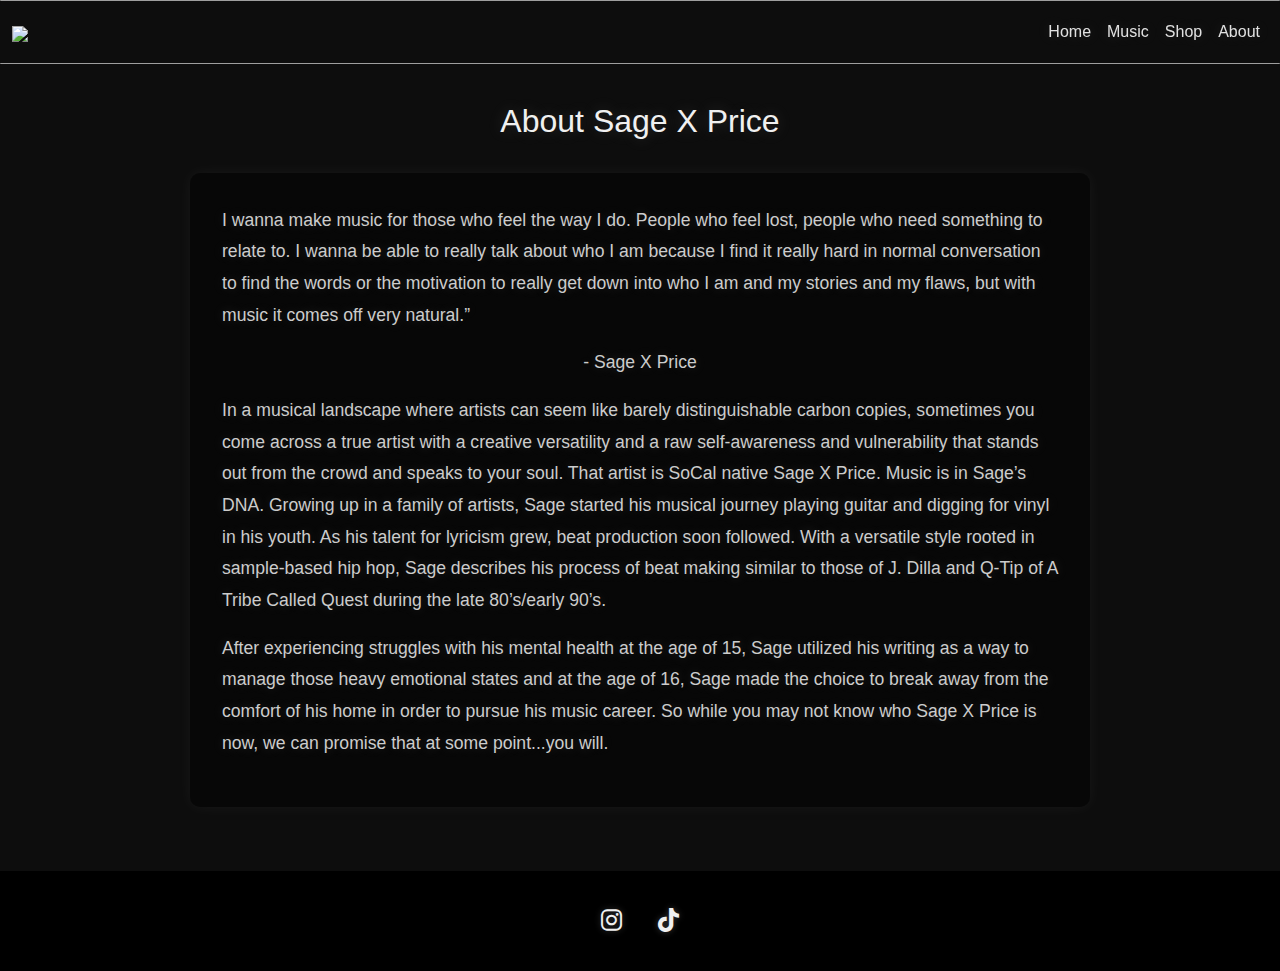
==== about.html @ f3c785a2 "website updates" ====
<!DOCTYPE html>
<html lang="en">
<head>
  <meta charset="UTF-8" />
  <meta name="viewport" content="width=device-width, initial-scale=1.0"/>
  <title>About | Sage X Price</title>
  <link href="https://cdn.jsdelivr.net/npm/bootstrap@5.3.2/dist/css/bootstrap.min.css" rel="stylesheet"/>
  <link href="https://cdnjs.cloudflare.com/ajax/libs/font-awesome/6.5.0/css/all.min.css" rel="stylesheet"/>
  <link rel="preconnect" href="https://fonts.googleapis.com"/>
  <link rel="preconnect" href="https://fonts.gstatic.com" crossorigin/>
  <link href="https://fonts.googleapis.com/css2?family=Courier+Prime:ital,wght@0,400;0,700;1,400;1,700&family=Cutive+Mono&family=Quicksand:wght@300..700&display=swap" rel="stylesheet"/>
  <style>
    @font-face {
      font-family: "Georgia";
      src: url('https://raw.githubusercontent.com/InjectionSoftwareandSecurityLLC/sagexprice/refs/heads/main/fonts/georgia.ttf') format("truetype");
    }

    body {
      background-color: #000;
      color: #f0f0f0;
      font-family: "Georgia", sans-serif;
      font-weight: 300;
      text-shadow: 0 0 12px rgba(196, 196, 196, 0.2);
      background-image: url('https://raw.githubusercontent.com/InjectionSoftwareandSecurityLLC/sagexprice/refs/heads/main/img/sage_tony.jpg');
      background-size: cover;
      background-position: center;
      background-repeat: no-repeat;
    }

    #overlay {
      position: fixed;
      inset: 0;
      background: transparent;
      display: flex;
      align-items: center;
      justify-content: center;
      z-index: 9999;
      pointer-events: none;
      animation: fadeOutOverlay 2s ease 2.5s forwards;
    }

    .overlay-bg {
      position: absolute;
      inset: 0;
      background-color: rgba(0, 0, 0, 0.9);
      z-index: 1;
      animation: fadeOutBg 2s ease 2.5s forwards;
    }

    .overlay-image {
      position: relative;
      z-index: 2;
      width: 35%;
      opacity: 0;
      animation: fadeInOutImg 2.5s ease-in-out forwards;
    }

    /* Animations */
    @keyframes fadeInOutImg {
      0% {
        opacity: 0;
        transform: scale(1.05);
      }
      25% {
        opacity: 1;
        transform: scale(1);
      }
      80% {
        opacity: 1;
      }
      100% {
        opacity: 0;
      }
    }

    @keyframes fadeOutBg {
      to {
        opacity: 0;
      }
    }

    @keyframes fadeOutOverlay {
      to {
        display: none;
        visibility: hidden;
      }
    }

    /* NAVBAR FIX: align brand left, hamburger right */
    .navbar .container-fluid {
        display: flex;
        justify-content: space-between;
        align-items: center;
    }

    .navbar-brand {
      font-size: clamp(1rem, 4vw, 1.5rem);
      white-space: nowrap;
    }


    .navbar {
      border-top: 1px solid rgba(255, 255, 255, 0.6);
      border-bottom: 1px solid rgba(255, 255, 255, 0.6);
      border-radius: 1px;
      transition: transform 0.3s ease-in-out;
      z-index: 1000;
      position: fixed;
      width: 100%;
    }

    .navbar-brand, .nav-link {
      color: #e0e0e0 !important;
      transition: color 0.3s ease, background-color 0.3s ease, opacity 0.3s ease;
      font-weight: 300;
      text-shadow: 0 0 14px rgba(196, 196, 196, 0.2);
    }

    .navbar-logo {
      width: 7%;
    }

    .nav-link:hover {
      color: #ffffff !important;
      background-color: rgba(255, 255, 255, 0.15);
      border-radius: 5px;
      opacity: 0.85;
    }

    .navbar-toggler-nt {
        display: none;
    }

    .section-dark {
      background-color: rgba(15, 15, 15, 0.85);
      padding: 8% 1rem 4rem 1rem;
      text-align: center;
    }

    h2 {
      font-weight: 300;
      text-shadow: 0 0 16px rgba(196, 196, 196, 0.2);
      margin-bottom: 2rem;
    }

    .about-text {
      max-width: 900px;
      margin: 0 auto;
      font-size: 1.1rem;
      line-height: 1.8;
      color: #ccc;
      background-color: rgba(0, 0, 0, 0.4);
      padding: 2rem;
      border-radius: 10px;
      text-align: left;
      box-shadow: 0 0 15px rgba(255, 255, 255, 0.05);
    }

    footer {
      background-color: rgba(0, 0, 0, 0.6);
      padding: 2rem 0;
      text-align: center;
    }

    .social-icons a {
      color: #f0f0f0;
      font-size: 1.5rem;
      margin: 0 1rem;
      transition: color 0.3s ease, transform 0.3s ease;
      text-shadow: 0 0 6px rgba(196, 196, 196, 0.3);
    }

    .social-icons a:hover {
      color: #ffffff;
      transform: scale(1.1);
      text-shadow: 0 0 12px rgba(255, 255, 255, 0.4);
    }

    @media (max-width: 768px) {
        .navbar-toggler-nt {
        display: inline-block;
        padding: var(--bs-navbar-toggler-padding-y) var(--bs-navbar-toggler-padding-x);
        font-size: var(--bs-navbar-toggler-font-size);
        line-height: 1;
        color: var(--bs-navbar-color);
        border: var(--bs-border-width) solid var(--bs-navbar-toggler-border-color);
        border-radius: var(--bs-navbar-toggler-border-radius);
        transition: var(--bs-navbar-toggler-transition);
      }

      .navbar-nav .nav-link {
        color: #f0f0f0 !important;
      }

      .custom-nav {
        flex-direction: column;
        list-style: none;
        padding-left: 0;
      }

      .navbar-brand {
        display: block !important;
        margin: 0 auto 0.5rem auto;
        text-align: center;
        width: 100%;
      }

      .navbar .container-fluid {
        flex-direction: column;
        align-items: center;
      }


      .navbar{
        background-color: rgba(0,0,0,0.75);
      }

      .navbar-toggler-nt {
        align-self: center;
        margin-bottom: 0.5rem;
        background: none;
        border: none;
        font-size: 1.5rem;
        color: #f0f0f0;
      }

      .navbar-collapse {
        width: 100%;
        text-align: center;
      }

      .navbar-nav {
        flex-direction: column;
        align-items: center;
      }

      .navbar-nav .nav-item {
        width: 100%;
      }

      .navbar-nav .nav-link {
        display: block;
        width: 100%;
        padding: 0.75rem 0;
      }

      .navbar-logo {
        width: 25%;
      }

      .overlay-image {
        position: relative;
        z-index: 2;
        width: 50%;
        opacity: 0;
        animation: fadeInOutImg 2.5s ease-in-out forwards;
      }

      .section-dark {
        background-color: rgba(15, 15, 15, 0.85);
        padding-top: 35%;
      }
    }
  </style>
</head>
<body>
    <nav class="navbar navbar-light navbar-expand-lg fixed-top">
        <div class="container-fluid">
          <a class="navbar-brand" href="#"><img class="img-fluid navbar-logo" src="https://raw.githubusercontent.com/InjectionSoftwareandSecurityLLC/sagexprice/refs/heads/main/img/Sage_Logo_Short_White.png"/></a>
          <button class="navbar-toggler-nt navbar-light" type="button" data-bs-toggle="collapse" data-bs-target="#navbarNav">
            <i id="navToggleIcon" class="fas fa-chevron-down"></i>
          </button>
          <div class="collapse navbar-collapse" id="navbarNav">
            <ul class="navbar-nav custom-nav ms-auto">
              <li class="nav-item">
                <a class="nav-link" href="index.html">Home</a>
              </li>
              <li class="nav-item">
                <a class="nav-link" href="music.html">Music</a>
              </li>
              <li class="nav-item">
                <a class="nav-link" href="https://sagexprice.shop">Shop</a>
              </li>
              <li class="nav-item">
                <a class="nav-link" href="about.html">About</a>
              </li>
            </ul>
          </div>
        </div>
      </nav>

  <!-- About Content Section -->
  <section class="section-dark">
    <div class="container">
      <h2>About Sage X Price</h2>
      <div class="about-text">
        <p>I wanna make music for those who feel the way I do. People who feel lost, people who need something to relate to. I wanna be able to really talk about who I am because I find it really hard in normal conversation to find the words or the motivation to really get down into who I am and my stories and my flaws, but with music it comes off very natural.”</p>
        <p style="text-align: center;">- Sage X Price</p>
        <p>In a musical landscape where artists can seem like barely distinguishable carbon copies, sometimes you come across a true artist with a creative versatility and a raw self-awareness and vulnerability that stands out from the crowd and speaks to your soul. That artist is SoCal native Sage X Price. Music is in Sage’s DNA. Growing up in a family of artists, Sage started his musical journey playing guitar and digging for vinyl in his youth. As his talent for lyricism grew, beat production soon followed. With a versatile style rooted in sample-based hip hop, Sage describes his process of beat making similar to those of J. Dilla and Q-Tip of A Tribe Called Quest during the late 80’s/early 90’s.</p>
        <p>After experiencing struggles with his mental health at the age of 15, Sage utilized his writing as a way to manage those heavy emotional states and at the age of 16, Sage made the choice to break away from the comfort of his home in order to pursue his music career. So while you may not know who Sage X Price is now, we can promise that at some point...you will.</p>
    </div>
  </section>

  <!-- Footer -->
  <footer>
    <div class="container social-icons">
      <a href="https://www.instagram.com/sagexprice/" target="_blank" aria-label="Instagram"><i class="fab fa-instagram"></i></a>
      <a href="https://www.tiktok.com/@sagexprice" target="_blank" aria-label="TikTok"><i class="fab fa-tiktok"></i></a>
    </div>
  </footer>

  <script src="https://cdn.jsdelivr.net/npm/bootstrap@5.3.2/dist/js/bootstrap.bundle.min.js"></script>
  <script>
    const toggleButton = document.querySelector('.navbar-toggler-nt');
    const toggleIcon = document.getElementById('navToggleIcon');
    const collapseElement = document.getElementById('navbarNav');
  
    collapseElement.addEventListener('shown.bs.collapse', () => {
      toggleIcon.classList.remove('fa-chevron-down');
      toggleIcon.classList.add('fa-chevron-up');
    });
  
    collapseElement.addEventListener('hidden.bs.collapse', () => {
      toggleIcon.classList.remove('fa-chevron-up');
      toggleIcon.classList.add('fa-chevron-down');
    });



    let lastScrollTop = 0;
    const navbar = document.querySelector('.navbar');

    window.addEventListener('scroll', function () {
      const scrollTop = window.scrollY || document.documentElement.scrollTop;

      if (scrollTop > lastScrollTop) {
        // Scrolling down
        navbar.style.transform = 'translateY(-100%)';
      } else {
        // Scrolling up
        navbar.style.transform = 'translateY(0)';
      }

      lastScrollTop = scrollTop <= 0 ? 0 : scrollTop;
    });


  </script>
</body>
</html>
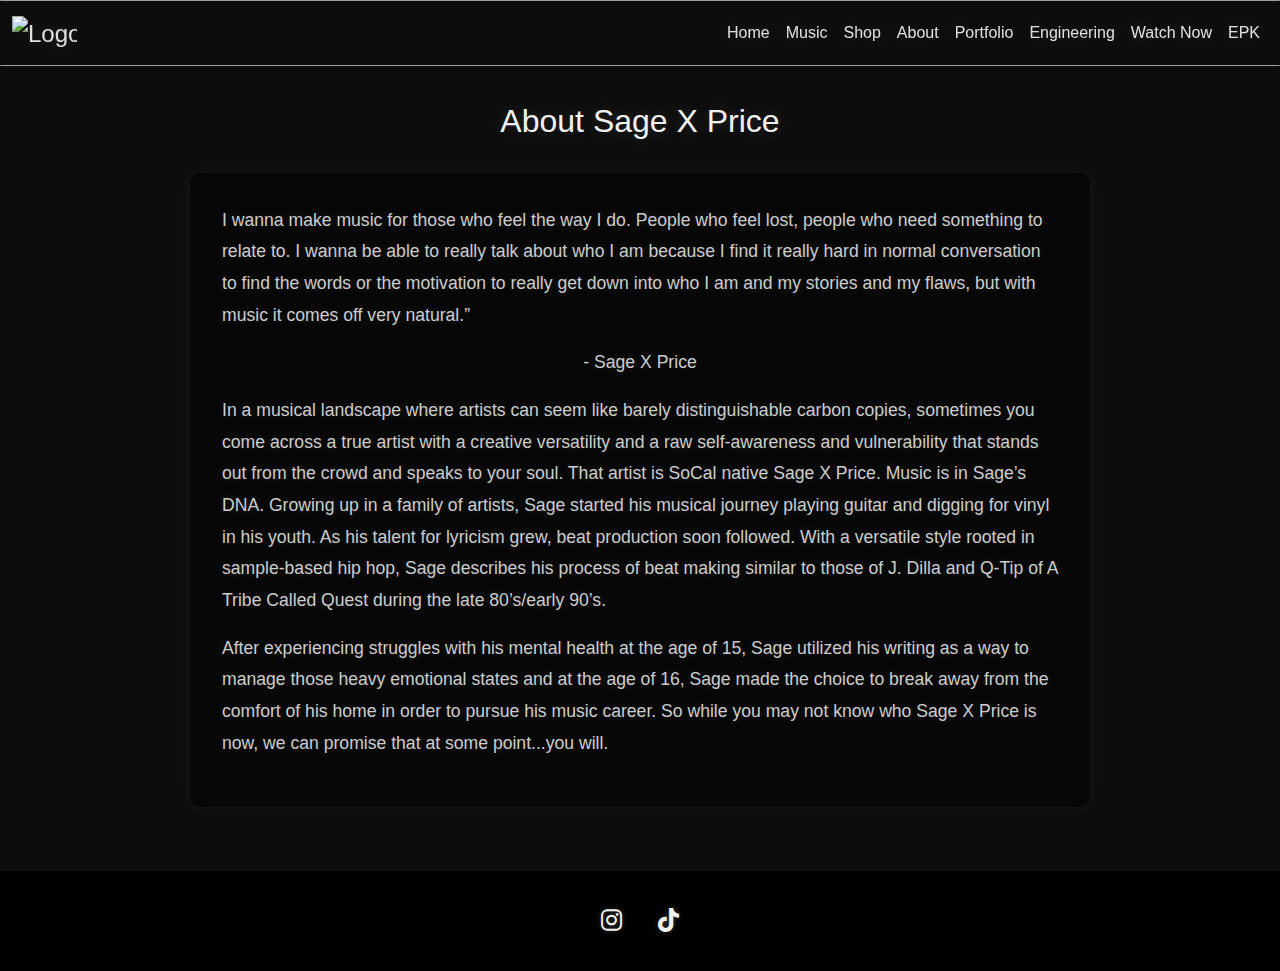
==== commit 56c25742: "website updates - WIP" ====
--- a/about.html
+++ b/about.html
@@ -86,50 +86,94 @@
       }
     }
 
-    /* NAVBAR FIX: align brand left, hamburger right */
+    .navbar {
+      border-top:1px solid rgba(255,255,255,0.6);
+      border-bottom:1px solid rgba(255,255,255,0.6);
+      border-radius:1px;
+      transition:transform 0.3s ease-in-out;
+      position:fixed;
+      width:100%;
+      z-index:1000;
+    }
     .navbar .container-fluid {
-        display: flex;
-        justify-content: space-between;
-        align-items: center;
-    }
-
+      display:flex;
+      justify-content:space-between;
+      align-items:center;
+    }
     .navbar-brand {
-      font-size: clamp(1rem, 4vw, 1.5rem);
+      font-size:clamp(1rem,4vw,1.5rem);
+      white-space:nowrap;
+      color:#e0e0e0!important;
+      text-shadow:0 0 14px rgba(196,196,196,0.2);
+    }
+    .navbar-logo { width:7%; }
+
+    .navbar-expand-md .navbar-collapse {
+      display: flex !important;
+      justify-content: space-evenly;  
+      align-items: center;
+      width: 100% !important;    
+    }
+
+
+    .navbar-nav {
+      display: flex;
+      flex-wrap: nowrap;       
+      width: auto;                  
+      margin: 0;                      
+    }
+
+
+    .navbar-nav .nav-link {
       white-space: nowrap;
-    }
-
-
-    .navbar {
-      border-top: 1px solid rgba(255, 255, 255, 0.6);
-      border-bottom: 1px solid rgba(255, 255, 255, 0.6);
-      border-radius: 1px;
-      transition: transform 0.3s ease-in-out;
-      z-index: 1000;
-      position: fixed;
-      width: 100%;
-    }
-
-    .navbar-brand, .nav-link {
-      color: #e0e0e0 !important;
-      transition: color 0.3s ease, background-color 0.3s ease, opacity 0.3s ease;
-      font-weight: 300;
-      text-shadow: 0 0 14px rgba(196, 196, 196, 0.2);
-    }
-
-    .navbar-logo {
-      width: 7%;
-    }
-
-    .nav-link:hover {
-      color: #ffffff !important;
-      background-color: rgba(255, 255, 255, 0.15);
-      border-radius: 5px;
-      opacity: 0.85;
+      padding: 0 1rem;                
+    }
+
+    .navbar-nav .nav-link {
+      color:#e0e0e0!important;
+      transition:color 0.3s, background-color 0.3s, opacity 0.3s;
+      font-weight:300;
+      text-shadow:0 0 14px rgba(196,196,196,0.2);
+    }
+    .navbar-nav .nav-link:hover {
+      color:#fff!important;
+      background-color:rgba(255,255,255,0.15);
+      border-radius:5px;
+      opacity:0.85;
     }
 
     .navbar-toggler-nt {
-        display: none;
-    }
+      display:none;
+      position:relative;
+      width:30px;
+      height:24px;
+      background:none;
+      border:none;
+      cursor:pointer;
+      z-index:1100;
+    }
+    .navbar-toggler-nt .bar {
+      position:absolute;
+      width:100%;
+      height:1px;
+      background:#fff;
+      border-radius:2px;
+      transition:top 0.3s ease, transform 0.3s ease, opacity 0.3s ease;
+    }
+    .navbar-toggler-nt .bar:nth-child(1) { top:0; }
+    .navbar-toggler-nt .bar:nth-child(2) { top:50%; transform:translateY(-50%); }
+    .navbar-toggler-nt .bar:nth-child(3) { bottom:0; }
+
+    .navbar-toggler-nt.open .bar:nth-child(1) {
+      top:50%; transform:rotate(45deg);
+    }
+    .navbar-toggler-nt.open .bar:nth-child(2) { opacity:0; }
+    .navbar-toggler-nt.open .bar:nth-child(3) {
+      top:50%; transform:rotate(-45deg); bottom:auto;
+    }
+
+    /* hide mobile socials on desktop */
+    .mobile-social-icons { display:none; }
 
     .section-dark {
       background-color: rgba(15, 15, 15, 0.85);
@@ -177,75 +221,60 @@
     }
 
     @media (max-width: 768px) {
-        .navbar-toggler-nt {
-        display: inline-block;
-        padding: var(--bs-navbar-toggler-padding-y) var(--bs-navbar-toggler-padding-x);
-        font-size: var(--bs-navbar-toggler-font-size);
-        line-height: 1;
-        color: var(--bs-navbar-color);
-        border: var(--bs-border-width) solid var(--bs-navbar-toggler-border-color);
-        border-radius: var(--bs-navbar-toggler-border-radius);
-        transition: var(--bs-navbar-toggler-transition);
-      }
-
-      .navbar-nav .nav-link {
-        color: #f0f0f0 !important;
-      }
-
-      .custom-nav {
-        flex-direction: column;
-        list-style: none;
-        padding-left: 0;
-      }
-
-      .navbar-brand {
-        display: block !important;
-        margin: 0 auto 0.5rem auto;
-        text-align: center;
-        width: 100%;
-      }
-
+      .navbar{
+        background-color: black;
+      }
       .navbar .container-fluid {
-        flex-direction: column;
-        align-items: center;
-      }
-
-
-      .navbar{
-        background-color: rgba(0,0,0,0.75);
-      }
-
+        flex-wrap: wrap;
+      }
+      .navbar-brand { order: 0; }
       .navbar-toggler-nt {
-        align-self: center;
-        margin-bottom: 0.5rem;
-        background: none;
-        border: none;
-        font-size: 1.5rem;
-        color: #f0f0f0;
-      }
-
+        order: 1;
+        display: block;
+        margin-left: 85%;
+        margin-top: -13%;
+      }
       .navbar-collapse {
+        order: 2;
         width: 100%;
         text-align: center;
       }
-
       .navbar-nav {
         flex-direction: column;
         align-items: center;
       }
 
-      .navbar-nav .nav-item {
-        width: 100%;
-      }
-
+      .navbar-expand-md .navbar-collapse {
+        display: flex !important;
+        justify-content: space-evenly;
+        align-items: center;
+        width: auto !important;
+      }
+
+      .navbar-expand-md .navbar-collapse {
+        display: none !important;    
+        width: 100% !important;       
+      }
+      .navbar-expand-md .navbar-collapse.show {
+        display: block !important;     
+      }
+      
+      .navbar-nav .nav-item { width: 100%; }
       .navbar-nav .nav-link {
-        display: block;
-        width: 100%;
-        padding: 0.75rem 0;
-      }
-
-      .navbar-logo {
-        width: 25%;
+        display: block; width: 100%; padding: 0.75rem 0;
+      }
+      .navbar-logo { width: 25%; }
+
+      /* show mobile socials */
+      .mobile-social-icons {
+        display: flex;
+        justify-content: center;
+        gap: 1rem;
+        padding: 1rem 0;
+      }
+
+      .mobile-social-icons a{
+        color: white;
       }
 
       .overlay-image {
@@ -264,30 +293,37 @@
   </style>
 </head>
 <body>
-    <nav class="navbar navbar-light navbar-expand-lg fixed-top">
-        <div class="container-fluid">
-          <a class="navbar-brand" href="#"><img class="img-fluid navbar-logo" src="https://raw.githubusercontent.com/InjectionSoftwareandSecurityLLC/sagexprice/refs/heads/main/img/Sage_Logo_Short_White.png"/></a>
-          <button class="navbar-toggler-nt navbar-light" type="button" data-bs-toggle="collapse" data-bs-target="#navbarNav">
-            <i id="navToggleIcon" class="fas fa-chevron-down"></i>
-          </button>
-          <div class="collapse navbar-collapse" id="navbarNav">
-            <ul class="navbar-nav custom-nav ms-auto">
-              <li class="nav-item">
-                <a class="nav-link" href="index.html">Home</a>
-              </li>
-              <li class="nav-item">
-                <a class="nav-link" href="music.html">Music</a>
-              </li>
-              <li class="nav-item">
-                <a class="nav-link" href="https://sagexprice.shop">Shop</a>
-              </li>
-              <li class="nav-item">
-                <a class="nav-link" href="about.html">About</a>
-              </li>
-            </ul>
-          </div>
+  <nav class="navbar navbar-light navbar-expand-md fixed-top">
+    <div class="container-fluid">
+      <a class="navbar-brand" href="#">
+        <img class="img-fluid navbar-logo" src="https://raw.githubusercontent.com/InjectionSoftwareandSecurityLLC/sagexprice/refs/heads/main/img/Sage_Logo_Short_White.png" alt="Logo"/>
+      </a>
+      <button id="navToggleBtn" class="navbar-toggler-nt" type="button" data-bs-toggle="collapse" data-bs-target="#navbarNav">
+        <span class="bar"></span>
+        <span class="bar"></span>
+        <span class="bar"></span>
+      </button>
+      <div class="collapse navbar-collapse" id="navbarNav">
+        <ul class="navbar-nav custom-nav ms-auto">
+          <li class="nav-item"><a class="nav-link" href="index.html">Home</a></li>
+          <li class="nav-item"><a class="nav-link" href="music.html">Music</a></li>
+          <li class="nav-item"><a class="nav-link" href="https://sagexprice.shop">Shop</a></li>
+          <li class="nav-item"><a class="nav-link" href="about.html">About</a></li>
+          <li class="nav-item"><a class="nav-link" href="portfolio.html">Portfolio</a></li>
+          <li class="nav-item"><a class="nav-link" href="beats-and-engineering.html">Engineering</a></li>
+          <li class="nav-item"><a class="nav-link" href="videos.html">Watch Now</a></li>
+          <li class="nav-item"><a class="nav-link" href="epk.html">EPK</a></li>
+        </ul>
+        <div class="mobile-social-icons">
+          <a href="https://www.instagram.com/sagexprice/" target="_blank" aria-label="Instagram"><i class="fab fa-instagram"></i></a>
+          <a href="https://www.youtube.com/channel/UCFjMDuV2peRouWDbxNkD94A" target="_blank" aria-label="YouTube"><i class="fab fa-youtube"></i></a>
+          <a href="https://www.tiktok.com/@sagexprice" target="_blank" aria-label="TikTok"><i class="fab fa-tiktok"></i></a>
+          <a href="#" target="_blank" aria-label="Spotify"><i class="fab fa-spotify"></i></a>
+          <a href="#" target="_blank" aria-label="Apple Music"><i class="fab fa-apple"></i></a>
         </div>
-      </nav>
+      </div>
+    </div>
+  </nav>
 
   <!-- About Content Section -->
   <section class="section-dark">
@@ -311,37 +347,18 @@
 
   <script src="https://cdn.jsdelivr.net/npm/bootstrap@5.3.2/dist/js/bootstrap.bundle.min.js"></script>
   <script>
-    const toggleButton = document.querySelector('.navbar-toggler-nt');
-    const toggleIcon = document.getElementById('navToggleIcon');
-    const collapseElement = document.getElementById('navbarNav');
-  
-    collapseElement.addEventListener('shown.bs.collapse', () => {
-      toggleIcon.classList.remove('fa-chevron-down');
-      toggleIcon.classList.add('fa-chevron-up');
-    });
-  
-    collapseElement.addEventListener('hidden.bs.collapse', () => {
-      toggleIcon.classList.remove('fa-chevron-up');
-      toggleIcon.classList.add('fa-chevron-down');
-    });
-
-
+    const collapseEl = document.getElementById('navbarNav');
+    const toggleBtn  = document.getElementById('navToggleBtn');
+
+    collapseEl.addEventListener('shown.bs.collapse', () => toggleBtn.classList.add('open'));
+    collapseEl.addEventListener('hidden.bs.collapse', () => toggleBtn.classList.remove('open'));
 
     let lastScrollTop = 0;
     const navbar = document.querySelector('.navbar');
-
-    window.addEventListener('scroll', function () {
-      const scrollTop = window.scrollY || document.documentElement.scrollTop;
-
-      if (scrollTop > lastScrollTop) {
-        // Scrolling down
-        navbar.style.transform = 'translateY(-100%)';
-      } else {
-        // Scrolling up
-        navbar.style.transform = 'translateY(0)';
-      }
-
-      lastScrollTop = scrollTop <= 0 ? 0 : scrollTop;
+    window.addEventListener('scroll', () => {
+      const st = window.scrollY || document.documentElement.scrollTop;
+      navbar.style.transform = st > lastScrollTop ? 'translateY(-100%)' : 'translateY(0)';
+      lastScrollTop = st <= 0 ? 0 : st;
     });
 
 
